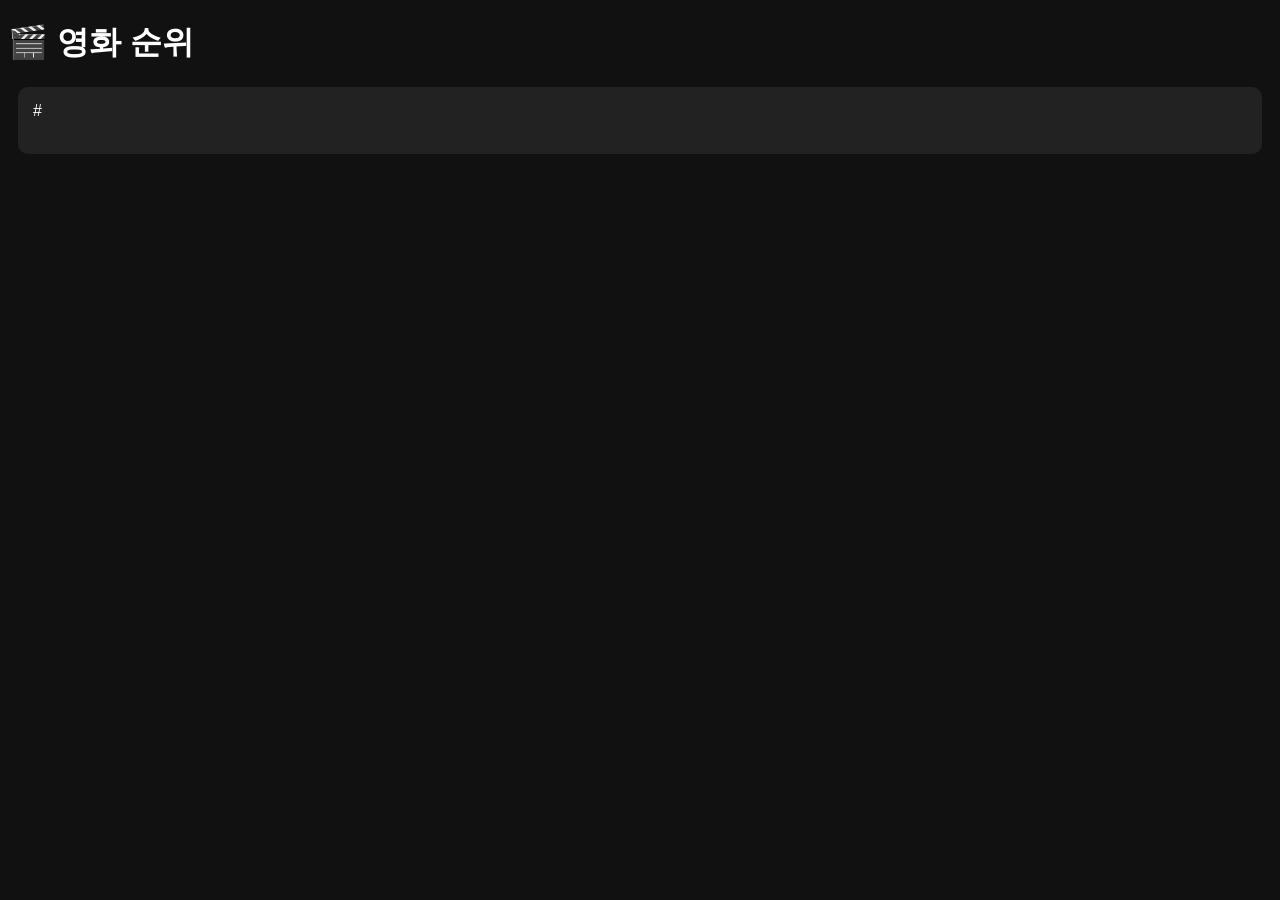
==== demo/src/main/resources/templates/index.html @ 292c6ac4 "local 테스트 완료" ====
<!DOCTYPE html>
<html xmlns:th="http://www.thymeleaf.org">
<head>
    <title>Movie Ranking</title>
    <style>
        body { background:#111; color:#fff; font-family:sans-serif; }
        .card {
            background:#222;
            margin:10px;
            padding:15px;
            border-radius:10px;
        }
    </style>
</head>
<body>

<h1>🎬 영화 순위</h1>

<div th:each="m : ${movies}" class="card">
    <div>#<span th:text="${m.rank}"></span></div>
    <h3 th:text="${m.title}"></h3>
    <div th:text="${m.openDate}"></div>
    <div th:text="${m.rating}"></div>
</div>

</body>
</html>
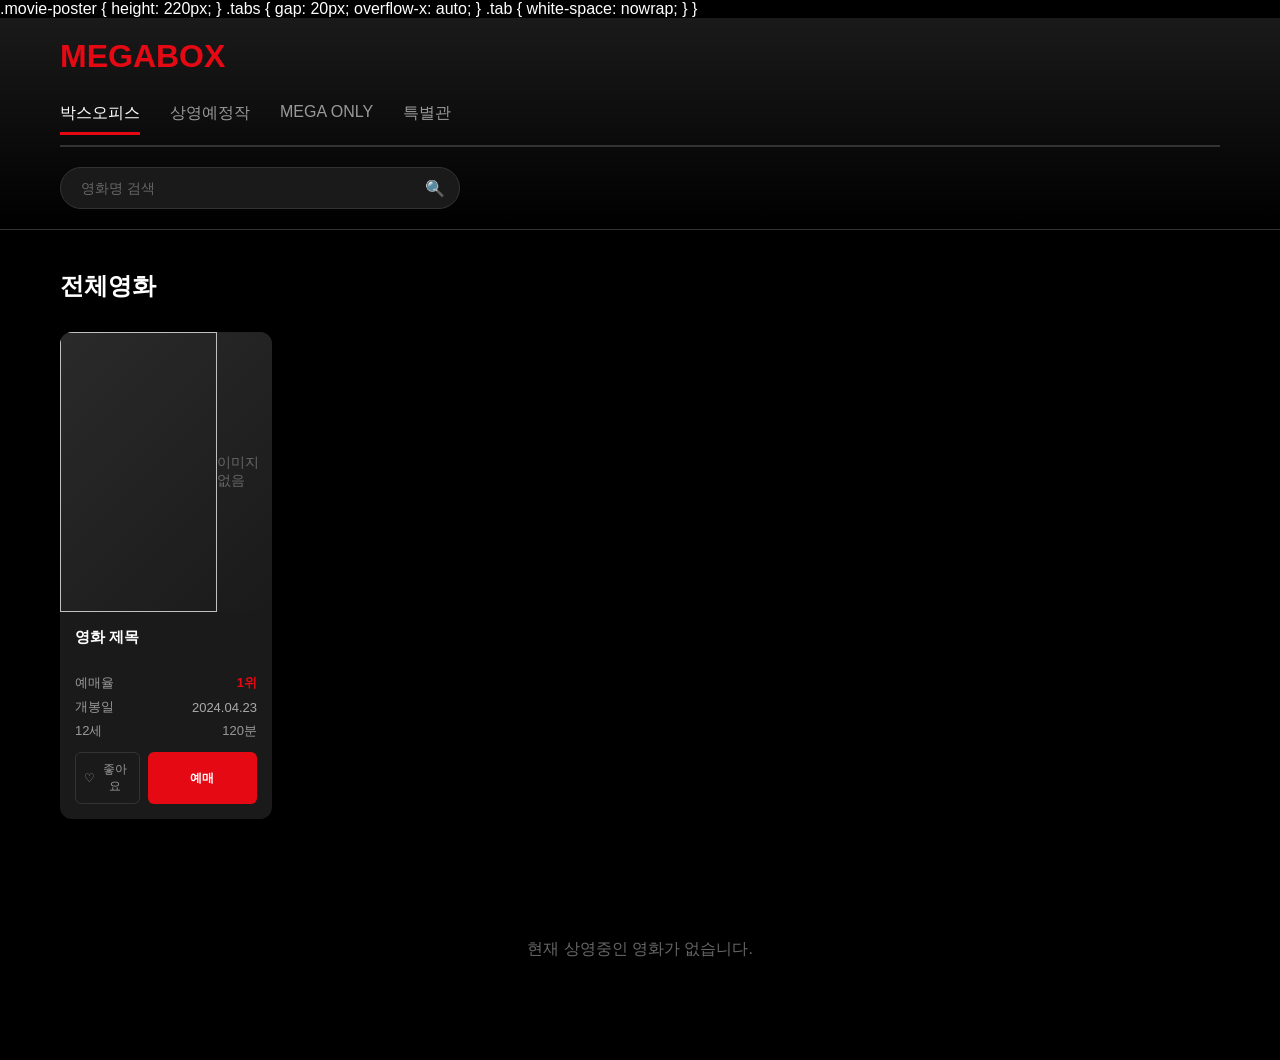
==== commit 3e709df4: "[재근] index.html수정" ====
--- a/demo/src/main/resources/templates/index.html
+++ b/demo/src/main/resources/templates/index.html
@@ -1,27 +1,349 @@
 <!DOCTYPE html>
 <html xmlns:th="http://www.thymeleaf.org">
 <head>
-    <title>Movie Ranking</title>
+    <meta charset="UTF-8">
+    <meta http-equiv="Content-Type" content="text/html; charset=UTF-8">
+    <meta name="viewport" content="width=device-width, initial-scale=1.0">
+    <title>MEGABOX</title>
     <style>
-        body { background:#111; color:#fff; font-family:sans-serif; }
-        .card {
-            background:#222;
-            margin:10px;
-            padding:15px;
-            border-radius:10px;
+        * {
+            margin: 0;
+            padding: 0;
+            box-sizing: border-box;
+        }
+        
+        body {
+            background: #000;
+            color: #fff;
+            font-family: -apple-system, BlinkMacSystemFont, 'Segoe UI', Roboto, sans-serif;
+            overflow-x: hidden;
+        }
+        
+        .header {
+            background: linear-gradient(180deg, #1a1a1a 0%, #000 100%);
+            padding: 20px 0;
+            border-bottom: 1px solid #333;
+        }
+        
+        .nav-container {
+            max-width: 1200px;
+            margin: 0 auto;
+            padding: 0 20px;
+        }
+        
+        .logo {
+            font-size: 32px;
+            font-weight: bold;
+            color: #e50914;
+            margin-bottom: 20px;
+        }
+        
+        .tabs {
+            display: flex;
+            gap: 30px;
+            margin-bottom: 20px;
+            border-bottom: 2px solid #333;
+            padding-bottom: 10px;
+        }
+        
+        .tab {
+            color: #999;
+            text-decoration: none;
+            font-size: 16px;
+            font-weight: 500;
+            padding: 8px 0;
+            border-bottom: 3px solid transparent;
+            transition: all 0.3s;
+        }
+        
+        .tab.active {
+            color: #fff;
+            border-bottom-color: #e50914;
+        }
+        
+        .tab:hover {
+            color: #fff;
+        }
+        
+        .search-container {
+            position: relative;
+            max-width: 400px;
+        }
+        
+        .search-input {
+            width: 100%;
+            padding: 12px 45px 12px 20px;
+            background: #1a1a1a;
+            border: 1px solid #333;
+            border-radius: 25px;
+            color: #fff;
+            font-size: 14px;
+            outline: none;
+            transition: border-color 0.3s;
+        }
+        
+        .search-input:focus {
+            border-color: #e50914;
+        }
+        
+        .search-input::placeholder {
+            color: #666;
+        }
+        
+        .search-icon {
+            position: absolute;
+            right: 15px;
+            top: 50%;
+            transform: translateY(-50%);
+            color: #666;
+        }
+        
+        .content {
+            max-width: 1200px;
+            margin: 0 auto;
+            padding: 40px 20px;
+        }
+        
+        .section-title {
+            font-size: 24px;
+            font-weight: bold;
+            margin-bottom: 30px;
+            color: #fff;
+        }
+        
+        .movie-grid {
+            display: grid;
+            grid-template-columns: repeat(auto-fill, minmax(200px, 1fr));
+            gap: 25px;
+            margin-bottom: 60px;
+        }
+        
+        .movie-card {
+            background: #1a1a1a;
+            border-radius: 12px;
+            overflow: hidden;
+            transition: transform 0.3s, box-shadow 0.3s;
+            cursor: pointer;
+        }
+        
+        .movie-card:hover {
+            transform: translateY(-5px);
+            box-shadow: 0 10px 30px rgba(229, 9, 20, 0.3);
+        }
+        
+        .movie-poster {
+            width: 100%;
+            height: 280px;
+            background: linear-gradient(135deg, #2a2a2a 0%, #1a1a1a 100%);
+            display: flex;
+            align-items: center;
+            justify-content: center;
+            color: #666;
+            font-size: 14px;
+            position: relative;
+            overflow: hidden;
+        }
+        
+        .movie-poster img {
+            width: 100%;
+            height: 100%;
+            object-fit: cover;
+        }
+        
+        .movie-info {
+            padding: 15px;
+        }
+        
+        .movie-title {
+            font-size: 15px;
+            font-weight: 600;
+            margin-bottom: 8px;
+            color: #fff;
+            line-height: 1.3;
+            height: 39px;
+            overflow: hidden;
+            display: -webkit-box;
+            -webkit-line-clamp: 2;
+            -webkit-box-orient: vertical;
+        }
+        
+        .movie-meta {
+            display: flex;
+            flex-direction: column;
+            gap: 6px;
+            margin-bottom: 12px;
+        }
+        
+        .meta-item {
+            display: flex;
+            justify-content: space-between;
+            align-items: center;
+            font-size: 13px;
+            color: #999;
+        }
+        
+        .booking-rate {
+            color: #e50914;
+            font-weight: 600;
+        }
+        
+        .release-date {
+            color: #aaa;
+        }
+        
+        .movie-actions {
+            display: flex;
+            gap: 8px;
+        }
+        
+        .like-btn {
+            flex: 1;
+            padding: 8px;
+            background: transparent;
+            border: 1px solid #333;
+            border-radius: 6px;
+            color: #999;
+            font-size: 12px;
+            cursor: pointer;
+            transition: all 0.3s;
+            display: flex;
+            align-items: center;
+            justify-content: center;
+            gap: 4px;
+        }
+        
+        .like-btn:hover {
+            border-color: #e50914;
+            color: #e50914;
+        }
+        
+        .booking-btn {
+            flex: 2;
+            padding: 8px;
+            background: #e50914;
+            border: none;
+            border-radius: 6px;
+            color: #fff;
+            font-size: 12px;
+            font-weight: 600;
+            cursor: pointer;
+            transition: all 0.3s;
+        }
+        
+        .booking-btn:hover {
+            background: #ff0a16;
+        }
+        
+        .no-movies {
+            text-align: center;
+            color: #666;
+            padding: 60px 20px;
+            font-size: 16px;
+        }
+        
+        @media (max-width: 768px) {
+            .movie-grid {
+                grid-template-columns: repeat(auto-fill, minmax(150px, 1fr));
+                gap: 15px;
+            }
+            
+            .movie-poster {
+                height: 220px;
+            }
+            
+            .tabs {
+                gap: 20px;
+                overflow-x: auto;
+            }
+            
+            .tab {
+                white-space: nowrap;
+            }
         }
     </style>
 </head>
 <body>
+                
+                .movie-poster {
+                    height: 220px;
+                }
+                
+                .tabs {
+                    gap: 20px;
+                    overflow-x: auto;
+                }
+                
+                .tab {
+                    white-space: nowrap;
+                }
+            }
+        </style>
+    </head>
+    <body>
 
-<h1>🎬 영화 순위</h1>
+    <header class="header">
+        <div class="nav-container">
+            <div class="logo">MEGABOX</div>
+            
+            <nav class="tabs">
+                <a href="#" class="tab active">박스오피스</a>
+                <a href="#" class="tab">상영예정작</a>
+                <a href="#" class="tab">MEGA ONLY</a>
+                <a href="#" class="tab">특별관</a>
+            </nav>
+            
+            <div class="search-container">
+                <input type="text" class="search-input" placeholder="영화명 검색">
+                <span class="search-icon">🔍</span>
+            </div>
+        </div>
+    </header>
 
-<div th:each="m : ${movies}" class="card">
-    <div>#<span th:text="${m.rank}"></span></div>
-    <h3 th:text="${m.title}"></h3>
-    <div th:text="${m.openDate}"></div>
-    <div th:text="${m.rating}"></div>
-</div>
+    <main class="content">
+        <section>
+            <h2 class="section-title">전체영화</h2>
+            
+            <div class="movie-grid" th:if="${not #lists.isEmpty(movies)}">
+                <div th:each="m : ${movies}" class="movie-card">
+                    <div class="movie-poster">
+                        <img th:if="${m.imgPathNm}" th:src="${m.imgPathNm}" th:alt="${m.movieNm}" onerror="this.style.display='none'; this.parentElement.innerHTML='이미지 없음'">
+                        <span th:unless="${m.imgPathNm}">이미지 없음</span>
+                    </div>
+                    
+                    <div class="movie-info">
+                        <h3 class="movie-title" th:text="${m.movieNm}">영화 제목</h3>
+                        
+                        <div class="movie-meta">
+                            <div class="meta-item">
+                                <span>예매율</span>
+                                <span class="booking-rate" th:text="${m.boxoRank} + '위'">1위</span>
+                            </div>
+                            <div class="meta-item">
+                                <span>개봉일</span>
+                                <span class="release-date" th:text="${m.rfilmDe}">2024.04.23</span>
+                            </div>
+                            <div class="meta-item">
+                                <span th:text="${m.admisClassNm}">12세</span>
+                                <span th:text="${m.playTime}">120분</span>
+                            </div>
+                        </div>
+                        
+                        <div class="movie-actions">
+                            <button class="like-btn">
+                                <span>♡</span>
+                                <span>좋아요</span>
+                            </button>
+                            <button class="booking-btn">예매</button>
+                        </div>
+                    </div>
+                </div>
+            </div>
+            
+            <div th:if="${#lists.isEmpty(movies)}" class="no-movies">
+                현재 상영중인 영화가 없습니다.
+            </div>
+        </section>
+    </main>
 
-</body>
-</html>+    </body>
+    </html>
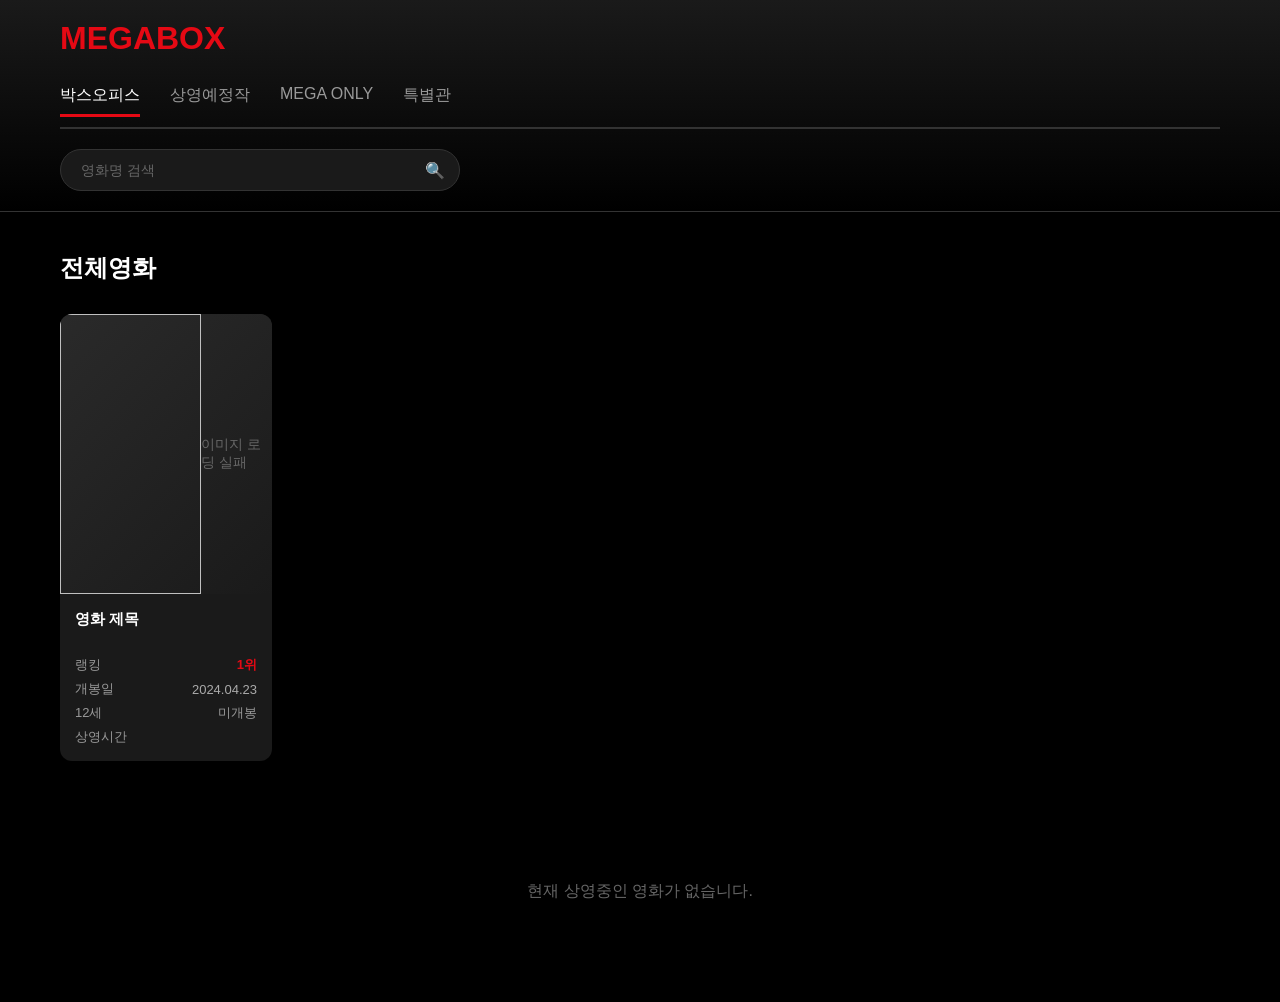
==== commit ab1d2689: "[재근] 영화 페이지 완성" ====
--- a/demo/src/main/resources/templates/index.html
+++ b/demo/src/main/resources/templates/index.html
@@ -171,7 +171,6 @@
             display: flex;
             flex-direction: column;
             gap: 6px;
-            margin-bottom: 12px;
         }
         
         .meta-item {
@@ -191,49 +190,6 @@
             color: #aaa;
         }
         
-        .movie-actions {
-            display: flex;
-            gap: 8px;
-        }
-        
-        .like-btn {
-            flex: 1;
-            padding: 8px;
-            background: transparent;
-            border: 1px solid #333;
-            border-radius: 6px;
-            color: #999;
-            font-size: 12px;
-            cursor: pointer;
-            transition: all 0.3s;
-            display: flex;
-            align-items: center;
-            justify-content: center;
-            gap: 4px;
-        }
-        
-        .like-btn:hover {
-            border-color: #e50914;
-            color: #e50914;
-        }
-        
-        .booking-btn {
-            flex: 2;
-            padding: 8px;
-            background: #e50914;
-            border: none;
-            border-radius: 6px;
-            color: #fff;
-            font-size: 12px;
-            font-weight: 600;
-            cursor: pointer;
-            transition: all 0.3s;
-        }
-        
-        .booking-btn:hover {
-            background: #ff0a16;
-        }
-        
         .no-movies {
             text-align: center;
             color: #666;
@@ -263,87 +219,66 @@
     </style>
 </head>
 <body>
+
+<header class="header">
+    <div class="nav-container">
+        <div class="logo">MEGABOX</div>
+        
+        <nav class="tabs">
+            <a href="#" class="tab active">박스오피스</a>
+            <a href="#" class="tab">상영예정작</a>
+            <a href="#" class="tab">MEGA ONLY</a>
+            <a href="#" class="tab">특별관</a>
+        </nav>
+        
+        <div class="search-container">
+            <input type="text" class="search-input" placeholder="영화명 검색">
+            <span class="search-icon">🔍</span>
+        </div>
+    </div>
+</header>
+
+<main class="content">
+    <section>
+        <h2 class="section-title">전체영화</h2>
+        
+        <div class="movie-grid" th:if="${not #lists.isEmpty(movies)}">
+            <div th:each="m : ${movies}" class="movie-card">
+                <div class="movie-poster">
+                    <img th:if="${m.imgPathNm != null and !#strings.isEmpty(m.imgPathNm)}" th:src="${#strings.startsWith(m.imgPathNm, 'http') ? m.imgPathNm : 'https://www.megabox.co.kr' + m.imgPathNm}" th:alt="${m.movieNm}" onerror="this.style.display='none'; this.parentElement.innerHTML='이미지 로딩 실패'">
+                    <span th:unless="${m.imgPathNm != null and !#strings.isEmpty(m.imgPathNm)}">이미지 로딩 실패</span>
+                </div>
                 
-                .movie-poster {
-                    height: 220px;
-                }
-                
-                .tabs {
-                    gap: 20px;
-                    overflow-x: auto;
-                }
-                
-                .tab {
-                    white-space: nowrap;
-                }
-            }
-        </style>
-    </head>
-    <body>
-
-    <header class="header">
-        <div class="nav-container">
-            <div class="logo">MEGABOX</div>
-            
-            <nav class="tabs">
-                <a href="#" class="tab active">박스오피스</a>
-                <a href="#" class="tab">상영예정작</a>
-                <a href="#" class="tab">MEGA ONLY</a>
-                <a href="#" class="tab">특별관</a>
-            </nav>
-            
-            <div class="search-container">
-                <input type="text" class="search-input" placeholder="영화명 검색">
-                <span class="search-icon">🔍</span>
-            </div>
-        </div>
-    </header>
-
-    <main class="content">
-        <section>
-            <h2 class="section-title">전체영화</h2>
-            
-            <div class="movie-grid" th:if="${not #lists.isEmpty(movies)}">
-                <div th:each="m : ${movies}" class="movie-card">
-                    <div class="movie-poster">
-                        <img th:if="${m.imgPathNm}" th:src="${m.imgPathNm}" th:alt="${m.movieNm}" onerror="this.style.display='none'; this.parentElement.innerHTML='이미지 없음'">
-                        <span th:unless="${m.imgPathNm}">이미지 없음</span>
-                    </div>
+                <div class="movie-info">
+                    <h3 class="movie-title" th:text="${m.movieNm}">영화 제목</h3>
                     
-                    <div class="movie-info">
-                        <h3 class="movie-title" th:text="${m.movieNm}">영화 제목</h3>
-                        
-                        <div class="movie-meta">
-                            <div class="meta-item">
-                                <span>예매율</span>
-                                <span class="booking-rate" th:text="${m.boxoRank} + '위'">1위</span>
-                            </div>
-                            <div class="meta-item">
-                                <span>개봉일</span>
-                                <span class="release-date" th:text="${m.rfilmDe}">2024.04.23</span>
-                            </div>
-                            <div class="meta-item">
-                                <span th:text="${m.admisClassNm}">12세</span>
-                                <span th:text="${m.playTime}">120분</span>
-                            </div>
-                        </div>
-                        
-                        <div class="movie-actions">
-                            <button class="like-btn">
-                                <span>♡</span>
-                                <span>좋아요</span>
-                            </button>
-                            <button class="booking-btn">예매</button>
+                    <div class="movie-meta">
+                        <div class="meta-item">
+                            <span>랭킹</span>
+                            <span class="booking-rate" th:text="${m.boxoRank} + '위'">1위</span>
+                        </div>
+                        <div class="meta-item">
+                            <span>개봉일</span>
+                            <span class="release-date" th:text="${m.rfilmDe}">2024.04.23</span>
+                        </div>
+                        <div class="meta-item">
+                            <span th:text="${m.admisClassNm}">12세</span>
+                            <span th:text="${m.movieStatNm}">미개봉</span>
+                        </div>
+                        <div class="meta-item">
+                            <span>상영시간</span>
+                            <span th:text="${m.playTime} + '분'"></span>
                         </div>
                     </div>
                 </div>
             </div>
-            
-            <div th:if="${#lists.isEmpty(movies)}" class="no-movies">
-                현재 상영중인 영화가 없습니다.
-            </div>
-        </section>
-    </main>
+        </div>
+        
+        <div th:if="${#lists.isEmpty(movies)}" class="no-movies">
+            현재 상영중인 영화가 없습니다.
+        </div>
+    </section>
+</main>
 
-    </body>
-    </html>+</body>
+</html>
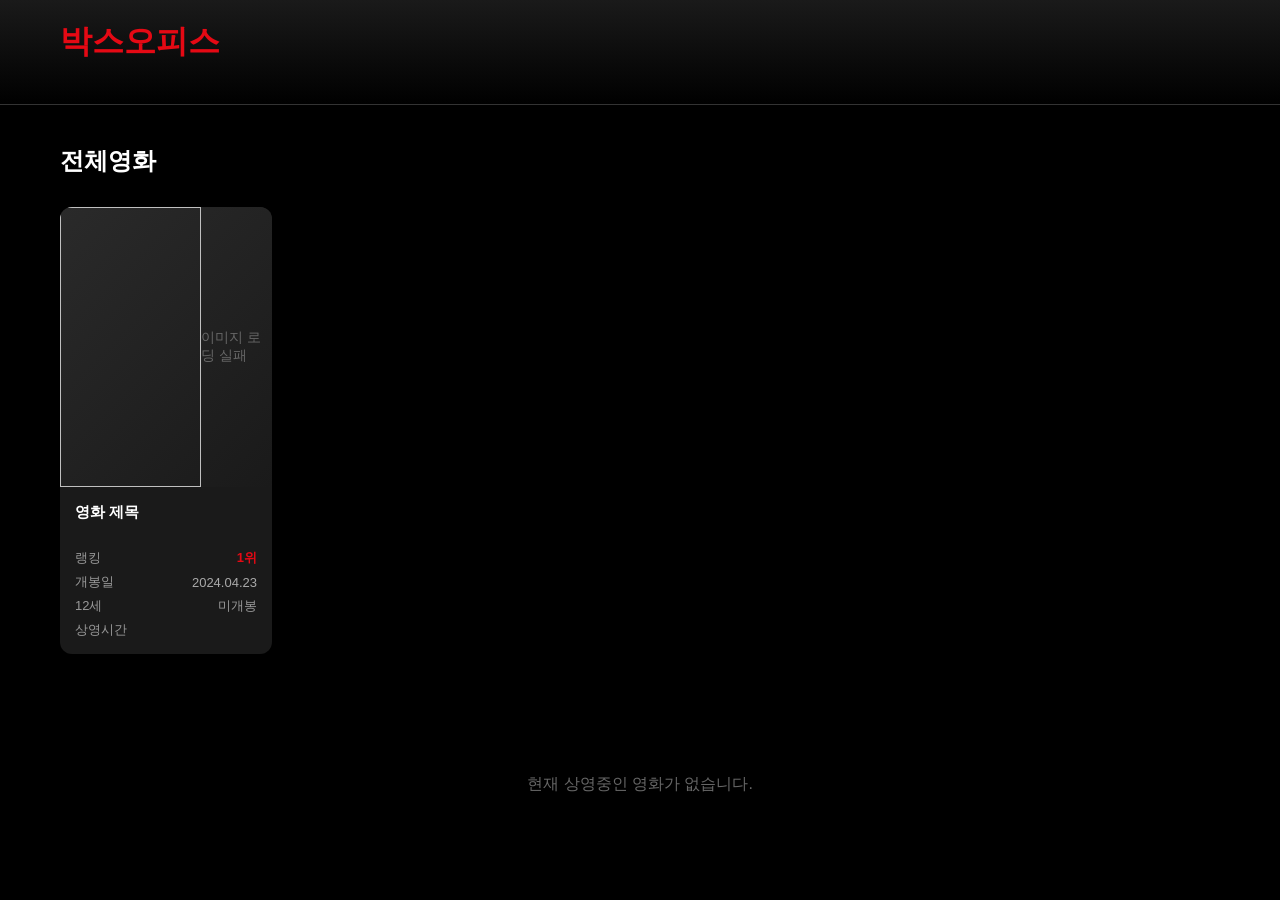
==== commit f31692f3: "[재근] 아침마다 크롤링하기" ====
--- a/demo/src/main/resources/templates/index.html
+++ b/demo/src/main/resources/templates/index.html
@@ -188,6 +188,35 @@
         
         .release-date {
             color: #aaa;
+        }
+        
+        .movie-poster {
+            position: relative;
+        }
+        
+        .movie-synopsis {
+            position: absolute;
+            top: 0;
+            left: 0;
+            right: 0;
+            bottom: 0;
+            background: rgba(0, 0, 0, 0.9);
+            color: #fff;
+            padding: 15px;
+            font-size: 12px;
+            line-height: 1.4;
+            overflow-y: auto;
+            opacity: 0;
+            visibility: hidden;
+            transition: opacity 0.3s ease, visibility 0.3s ease;
+            display: flex;
+            align-items: center;
+            justify-content: center;
+        }
+        
+        .movie-poster:hover .movie-synopsis {
+            opacity: 1;
+            visibility: visible;
         }
         
         .no-movies {
@@ -222,19 +251,7 @@
 
 <header class="header">
     <div class="nav-container">
-        <div class="logo">MEGABOX</div>
-        
-        <nav class="tabs">
-            <a href="#" class="tab active">박스오피스</a>
-            <a href="#" class="tab">상영예정작</a>
-            <a href="#" class="tab">MEGA ONLY</a>
-            <a href="#" class="tab">특별관</a>
-        </nav>
-        
-        <div class="search-container">
-            <input type="text" class="search-input" placeholder="영화명 검색">
-            <span class="search-icon">🔍</span>
-        </div>
+        <div class="logo">박스오피스</div>
     </div>
 </header>
 
@@ -247,6 +264,9 @@
                 <div class="movie-poster">
                     <img th:if="${m.imgPathNm != null and !#strings.isEmpty(m.imgPathNm)}" th:src="${#strings.startsWith(m.imgPathNm, 'http') ? m.imgPathNm : 'https://www.megabox.co.kr' + m.imgPathNm}" th:alt="${m.movieNm}" onerror="this.style.display='none'; this.parentElement.innerHTML='이미지 로딩 실패'">
                     <span th:unless="${m.imgPathNm != null and !#strings.isEmpty(m.imgPathNm)}">이미지 로딩 실패</span>
+                    <div class="movie-synopsis" th:if="${m.movieSynopCn != null and !#strings.isEmpty(m.movieSynopCn)}" th:text="${m.movieSynopCn}">
+                        영화 줄거리 정보가 없습니다.
+                    </div>
                 </div>
                 
                 <div class="movie-info">
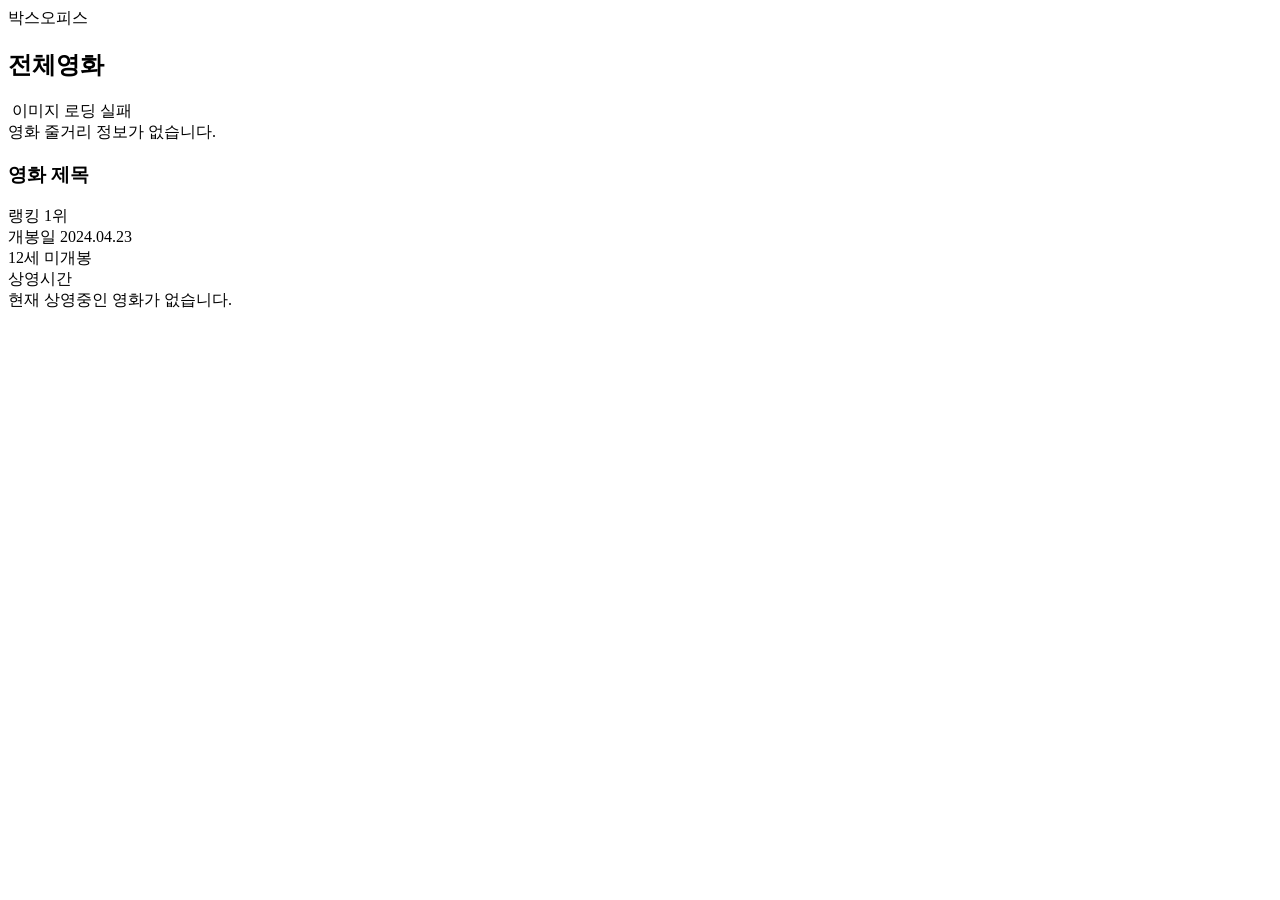
==== commit 3dc55103: "[재근] HTML과 CSS분리" ====
--- a/demo/src/main/resources/templates/index.html
+++ b/demo/src/main/resources/templates/index.html
@@ -4,248 +4,8 @@
     <meta charset="UTF-8">
     <meta http-equiv="Content-Type" content="text/html; charset=UTF-8">
     <meta name="viewport" content="width=device-width, initial-scale=1.0">
-    <title>MEGABOX</title>
-    <style>
-        * {
-            margin: 0;
-            padding: 0;
-            box-sizing: border-box;
-        }
-        
-        body {
-            background: #000;
-            color: #fff;
-            font-family: -apple-system, BlinkMacSystemFont, 'Segoe UI', Roboto, sans-serif;
-            overflow-x: hidden;
-        }
-        
-        .header {
-            background: linear-gradient(180deg, #1a1a1a 0%, #000 100%);
-            padding: 20px 0;
-            border-bottom: 1px solid #333;
-        }
-        
-        .nav-container {
-            max-width: 1200px;
-            margin: 0 auto;
-            padding: 0 20px;
-        }
-        
-        .logo {
-            font-size: 32px;
-            font-weight: bold;
-            color: #e50914;
-            margin-bottom: 20px;
-        }
-        
-        .tabs {
-            display: flex;
-            gap: 30px;
-            margin-bottom: 20px;
-            border-bottom: 2px solid #333;
-            padding-bottom: 10px;
-        }
-        
-        .tab {
-            color: #999;
-            text-decoration: none;
-            font-size: 16px;
-            font-weight: 500;
-            padding: 8px 0;
-            border-bottom: 3px solid transparent;
-            transition: all 0.3s;
-        }
-        
-        .tab.active {
-            color: #fff;
-            border-bottom-color: #e50914;
-        }
-        
-        .tab:hover {
-            color: #fff;
-        }
-        
-        .search-container {
-            position: relative;
-            max-width: 400px;
-        }
-        
-        .search-input {
-            width: 100%;
-            padding: 12px 45px 12px 20px;
-            background: #1a1a1a;
-            border: 1px solid #333;
-            border-radius: 25px;
-            color: #fff;
-            font-size: 14px;
-            outline: none;
-            transition: border-color 0.3s;
-        }
-        
-        .search-input:focus {
-            border-color: #e50914;
-        }
-        
-        .search-input::placeholder {
-            color: #666;
-        }
-        
-        .search-icon {
-            position: absolute;
-            right: 15px;
-            top: 50%;
-            transform: translateY(-50%);
-            color: #666;
-        }
-        
-        .content {
-            max-width: 1200px;
-            margin: 0 auto;
-            padding: 40px 20px;
-        }
-        
-        .section-title {
-            font-size: 24px;
-            font-weight: bold;
-            margin-bottom: 30px;
-            color: #fff;
-        }
-        
-        .movie-grid {
-            display: grid;
-            grid-template-columns: repeat(auto-fill, minmax(200px, 1fr));
-            gap: 25px;
-            margin-bottom: 60px;
-        }
-        
-        .movie-card {
-            background: #1a1a1a;
-            border-radius: 12px;
-            overflow: hidden;
-            transition: transform 0.3s, box-shadow 0.3s;
-            cursor: pointer;
-        }
-        
-        .movie-card:hover {
-            transform: translateY(-5px);
-            box-shadow: 0 10px 30px rgba(229, 9, 20, 0.3);
-        }
-        
-        .movie-poster {
-            width: 100%;
-            height: 280px;
-            background: linear-gradient(135deg, #2a2a2a 0%, #1a1a1a 100%);
-            display: flex;
-            align-items: center;
-            justify-content: center;
-            color: #666;
-            font-size: 14px;
-            position: relative;
-            overflow: hidden;
-        }
-        
-        .movie-poster img {
-            width: 100%;
-            height: 100%;
-            object-fit: cover;
-        }
-        
-        .movie-info {
-            padding: 15px;
-        }
-        
-        .movie-title {
-            font-size: 15px;
-            font-weight: 600;
-            margin-bottom: 8px;
-            color: #fff;
-            line-height: 1.3;
-            height: 39px;
-            overflow: hidden;
-            display: -webkit-box;
-            -webkit-line-clamp: 2;
-            -webkit-box-orient: vertical;
-        }
-        
-        .movie-meta {
-            display: flex;
-            flex-direction: column;
-            gap: 6px;
-        }
-        
-        .meta-item {
-            display: flex;
-            justify-content: space-between;
-            align-items: center;
-            font-size: 13px;
-            color: #999;
-        }
-        
-        .booking-rate {
-            color: #e50914;
-            font-weight: 600;
-        }
-        
-        .release-date {
-            color: #aaa;
-        }
-        
-        .movie-poster {
-            position: relative;
-        }
-        
-        .movie-synopsis {
-            position: absolute;
-            top: 0;
-            left: 0;
-            right: 0;
-            bottom: 0;
-            background: rgba(0, 0, 0, 0.9);
-            color: #fff;
-            padding: 15px;
-            font-size: 12px;
-            line-height: 1.4;
-            overflow-y: auto;
-            opacity: 0;
-            visibility: hidden;
-            transition: opacity 0.3s ease, visibility 0.3s ease;
-            display: flex;
-            align-items: center;
-            justify-content: center;
-        }
-        
-        .movie-poster:hover .movie-synopsis {
-            opacity: 1;
-            visibility: visible;
-        }
-        
-        .no-movies {
-            text-align: center;
-            color: #666;
-            padding: 60px 20px;
-            font-size: 16px;
-        }
-        
-        @media (max-width: 768px) {
-            .movie-grid {
-                grid-template-columns: repeat(auto-fill, minmax(150px, 1fr));
-                gap: 15px;
-            }
-            
-            .movie-poster {
-                height: 220px;
-            }
-            
-            .tabs {
-                gap: 20px;
-                overflow-x: auto;
-            }
-            
-            .tab {
-                white-space: nowrap;
-            }
-        }
-    </style>
+    <title>박스오피스</title>
+    <link rel="stylesheet" href="/css/style.css">
 </head>
 <body>
 
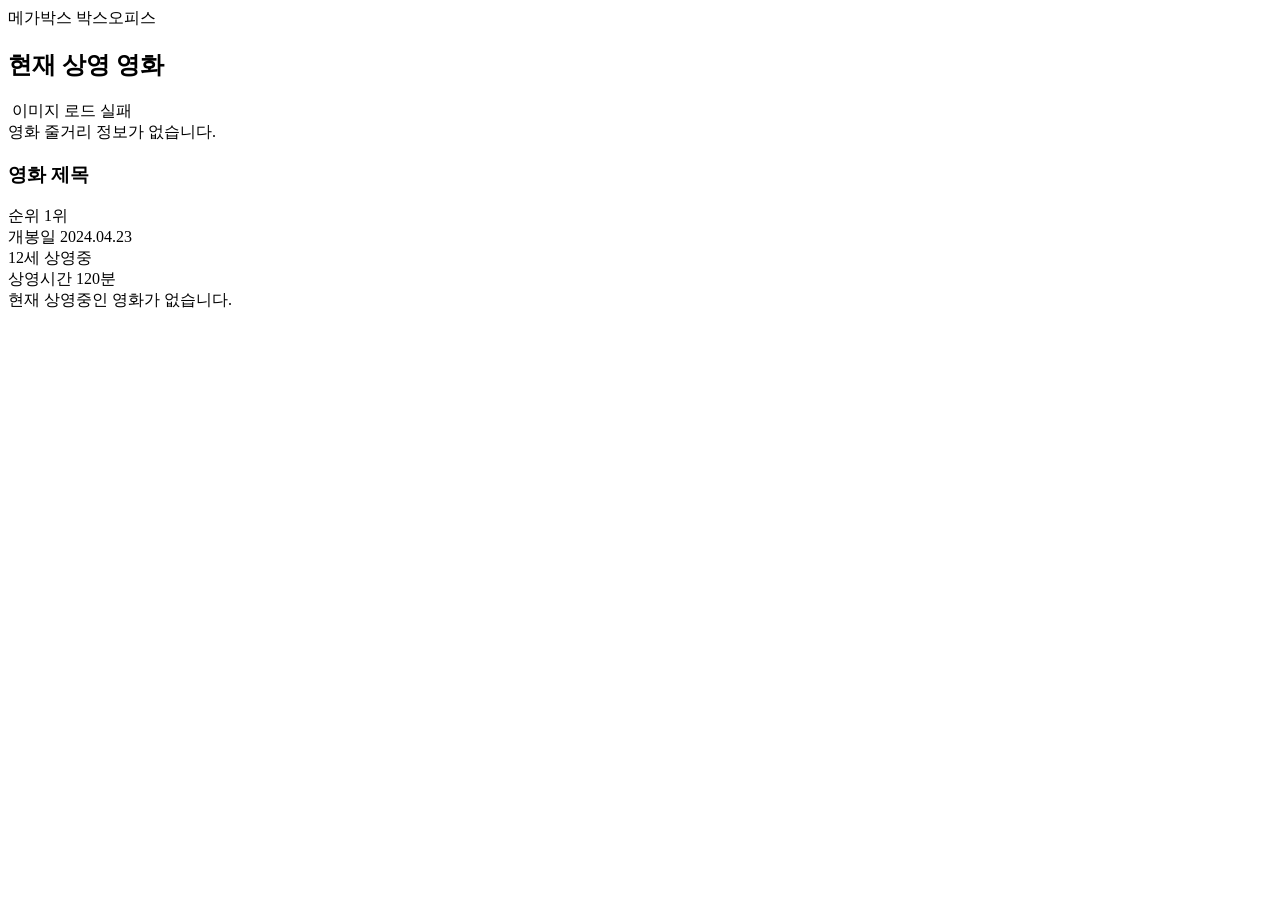
==== commit 4b37d80f: "[재근] 소스 정리" ====
--- a/demo/src/main/resources/templates/index.html
+++ b/demo/src/main/resources/templates/index.html
@@ -4,37 +4,37 @@
     <meta charset="UTF-8">
     <meta http-equiv="Content-Type" content="text/html; charset=UTF-8">
     <meta name="viewport" content="width=device-width, initial-scale=1.0">
-    <title>박스오피스</title>
+    <title>메가박스 박스오피스</title>
     <link rel="stylesheet" href="/css/style.css">
 </head>
 <body>
 
 <header class="header">
     <div class="nav-container">
-        <div class="logo">박스오피스</div>
+        <div class="logo">메가박스 박스오피스</div>
     </div>
 </header>
 
 <main class="content">
     <section>
-        <h2 class="section-title">전체영화</h2>
-        
+        <h2 class="section-title">현재 상영 영화</h2>
+
         <div class="movie-grid" th:if="${not #lists.isEmpty(movies)}">
             <div th:each="m : ${movies}" class="movie-card">
                 <div class="movie-poster">
-                    <img th:if="${m.imgPathNm != null and !#strings.isEmpty(m.imgPathNm)}" th:src="${#strings.startsWith(m.imgPathNm, 'http') ? m.imgPathNm : 'https://www.megabox.co.kr' + m.imgPathNm}" th:alt="${m.movieNm}" onerror="this.style.display='none'; this.parentElement.innerHTML='이미지 로딩 실패'">
-                    <span th:unless="${m.imgPathNm != null and !#strings.isEmpty(m.imgPathNm)}">이미지 로딩 실패</span>
+                    <img th:if="${m.imgPathNm != null and !#strings.isEmpty(m.imgPathNm)}" th:src="${#strings.startsWith(m.imgPathNm, 'http') ? m.imgPathNm : 'https://www.megabox.co.kr' + m.imgPathNm}" th:alt="${m.movieNm}" onerror="this.style.display='none'; this.parentElement.innerHTML='이미지 로드 실패'">
+                    <span th:unless="${m.imgPathNm != null and !#strings.isEmpty(m.imgPathNm)}">이미지 로드 실패</span>
                     <div class="movie-synopsis" th:if="${m.movieSynopCn != null and !#strings.isEmpty(m.movieSynopCn)}" th:text="${m.movieSynopCn}">
                         영화 줄거리 정보가 없습니다.
                     </div>
                 </div>
-                
+
                 <div class="movie-info">
                     <h3 class="movie-title" th:text="${m.movieNm}">영화 제목</h3>
-                    
+
                     <div class="movie-meta">
                         <div class="meta-item">
-                            <span>랭킹</span>
+                            <span>순위</span>
                             <span class="booking-rate" th:text="${m.boxoRank} + '위'">1위</span>
                         </div>
                         <div class="meta-item">
@@ -43,17 +43,17 @@
                         </div>
                         <div class="meta-item">
                             <span th:text="${m.admisClassNm}">12세</span>
-                            <span th:text="${m.movieStatNm}">미개봉</span>
+                            <span th:text="${m.movieStatNm}">상영중</span>
                         </div>
                         <div class="meta-item">
                             <span>상영시간</span>
-                            <span th:text="${m.playTime} + '분'"></span>
+                            <span th:text="${m.playTime} + '분'">120분</span>
                         </div>
                     </div>
                 </div>
             </div>
         </div>
-        
+
         <div th:if="${#lists.isEmpty(movies)}" class="no-movies">
             현재 상영중인 영화가 없습니다.
         </div>
@@ -61,4 +61,4 @@
 </main>
 
 </body>
-</html>+</html>
